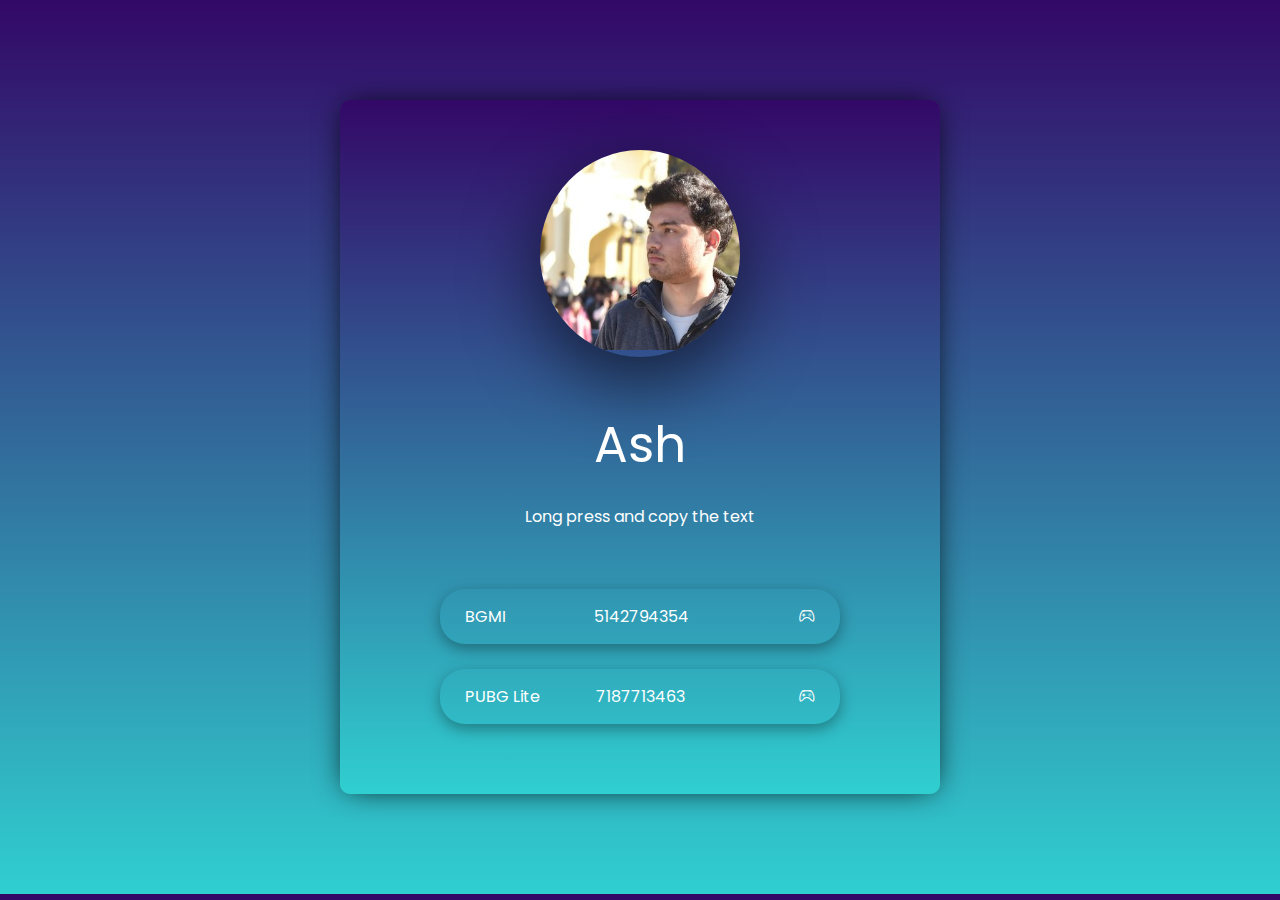
==== game.html @ 9f55cf36 "Add files via upload" ====
<!DOCTYPE html>
<html lang="en">
<head>
    <meta charset="UTF-8">
    <meta name="viewport" content="width=device-width, initial-scale=1.0">
    <title>Welcome</title>
    <link rel="preconnect" href="https://fonts.googleapis.com">
    <link rel="preconnect" href="https://fonts.gstatic.com" crossorigin>
    <link href="https://fonts.googleapis.com/css2?family=Poppins:ital,wght@0,100;0,200;0,300;0,400;0,500;0,600;0,700;0,800;0,900;1,100;1,200;1,300;1,400;1,500;1,600;1,700;1,800;1,900&display=swap" rel="stylesheet">
    <link rel="stylesheet" href="https://cdn.jsdelivr.net/npm/bootstrap-icons@1.11.3/font/bootstrap-icons.min.css">
    <link rel="stylesheet" href="style.css">
</head>
<body>
    <div class="card-wraper">
        <div class="logo-wrap">
            <div class="logo">
                <img src="./asset/436566150_420891967239264_334178107593399051_n.jpg" alt="profile picture" height="200px" width="200px">
            </div>
        </div>

        <h3 class="heading username">Ash</h3>

        <h4 class="heading caption">Long press and copy the text</h4>

        <div class="link-container">

            <div class="link-wrap">
                <div class="social-link">
                    <span class="link-caption">BGMI &emsp;&emsp;&emsp;&emsp;&emsp; 5142794354</span>
                    <i class="bi bi-controller link-icon"></i>
                </div>
            </div>

            <div class="link-wrap">
                <div class="social-link">
                    <span class="link-caption">PUBG Lite &emsp;&emsp;&emsp; 7187713463</span>
                    <i class="bi bi-controller link-icon"></i>
                </div>
            </div>
        
        </div>
    </div>
    <script src="script.js"></script>
</body>
</html>
---- style.css ----
a{
    text-decoration: none;
}
body{
    background-color: #472DC1;
    font-family: "Poppins", sans-serif;
    background-image: linear-gradient(to top, #30cfd0 0%, #330867 100%);
}
.logo-wrap{
    display: flex;
}
.card-wraper{
    width: 600px;
    margin: 100px auto;
    border-radius: 10px;
    -webkit-box-shadow: 0px 0px 31px -7px rgba(0,0,0,1);
    -moz-box-shadow: 0px 0px 31px -7px rgba(0,0,0,1);
    box-shadow: 0px 0px 31px -7px rgba(0,0,0,1);
    background-image: linear-gradient(to top, #30cfd0 0%, #330867 100%);
}
.logo{
    width: 200px;
    border-radius: 50%;
    overflow: hidden;
    box-shadow: rgba(0, 0, 0, 0.56) 0px 22px 70px 4px;
    margin: 50px auto;
}
.heading{
    text-align: center;
    color: white;
    font-weight: inherit;
}
.caption{
    margin-bottom: 60px;
}
.username{
    font-size: 50px;
    margin: 0;
}
.link-container{
    width: 400px;
    margin: 0 auto;
    display: flex;
    flex-direction: column;
}
.link-wrap{
    margin-bottom: 25px;
    padding: 15px 25px;
    border-radius: 25px;
    box-shadow: rgba(0, 0, 0, 0.35) 0px 5px 15px;
}
.link-wrap:last-child{
    margin-bottom: 70px;
}
.social-link{
    width: 100%;
    display: flex;
    color: white;
}
.link-caption{
    width: 90%;
}
.link-icon{
    width: 10%;
    text-align: right;
    align-items: right;
}
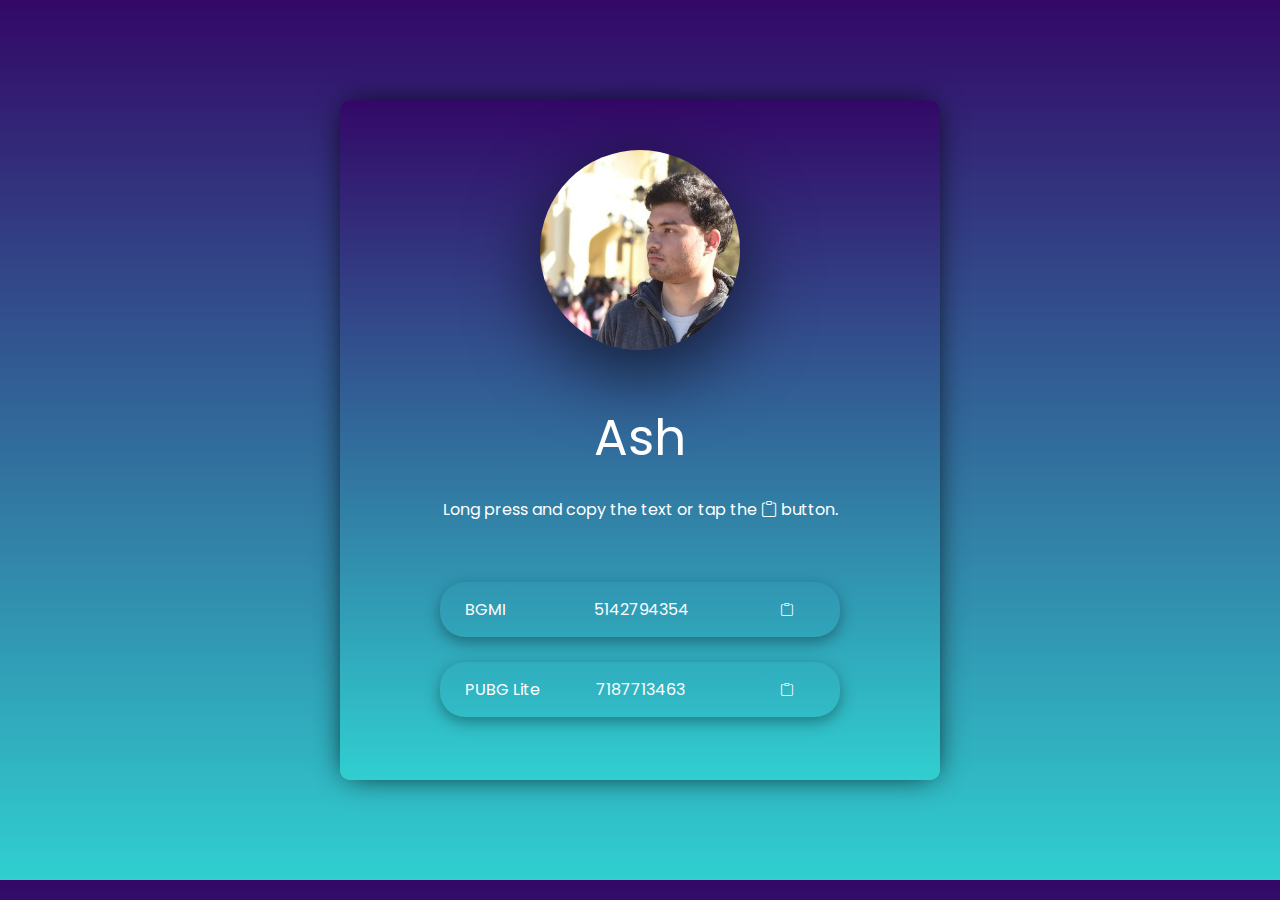
==== commit 0f24c458: "Add files via upload" ====
--- a/game.html
+++ b/game.html
@@ -11,7 +11,7 @@
     <link rel="stylesheet" href="style.css">
 </head>
 <body>
-    <div class="card-wraper">
+    <div class="card-wraper card-wraper-game">
         <div class="logo-wrap">
             <div class="logo">
                 <img src="./asset/436566150_420891967239264_334178107593399051_n.jpg" alt="profile picture" height="200px" width="200px">
@@ -20,22 +20,30 @@
 
         <h3 class="heading username">Ash</h3>
 
-        <h4 class="heading caption">Long press and copy the text</h4>
+        <h4 class="heading caption">Long press and copy the text or tap the <i class="bi bi-clipboard"></i> button.</h4>
 
-        <div class="link-container">
+        <div class="link-container" id="link-container">
 
-            <div class="link-wrap">
+            <div class="link-wrap" id="copy-text-btn">
                 <div class="social-link">
-                    <span class="link-caption">BGMI &emsp;&emsp;&emsp;&emsp;&emsp; 5142794354</span>
-                    <i class="bi bi-controller link-icon"></i>
+                    <span class="link-caption" id="text">BGMI &emsp;&emsp;&emsp;&emsp;&emsp; 5142794354</span>
+                    <button class = "btn copy-btn" onclick="copyText('5142794354'); showCopied();">
+                        <i class="bi bi-clipboard link-icon"></i>
+                    </button>
                 </div>
             </div>
 
-            <div class="link-wrap">
+            <div class="link-wrap" id="copy-text-btn">
                 <div class="social-link">
-                    <span class="link-caption">PUBG Lite &emsp;&emsp;&emsp; 7187713463</span>
-                    <i class="bi bi-controller link-icon"></i>
+                    <span class="link-caption" id="text">PUBG Lite &emsp;&emsp;&emsp; 7187713463</span>
+                    <button class = "btn copy-btn" onclick="copyText('7187713463'); showCopied()">
+                        <i class="bi bi-clipboard link-icon"></i>
+                    </button>
                 </div>
+            </div>
+
+            <div class = "copied-prompt" id="copied-prompt" style="text-align: center; color: white; font-size: 12px; margin-bottom: 20px;">
+                Copied to clipboard
             </div>
         
         </div>
--- a/style.css
+++ b/style.css
@@ -1,5 +1,17 @@
+body{
+    margin: 0;
+    padding: 0;
+}
 a{
     text-decoration: none;
+}
+.btn{
+    margin: 0;
+    padding: 0;
+    border: none;
+    background-color: transparent;
+    color: white;
+    cursor: copy;
 }
 body{
     background-color: #472DC1;
@@ -20,6 +32,7 @@
 }
 .logo{
     width: 200px;
+    height: 200px;
     border-radius: 50%;
     overflow: hidden;
     box-shadow: rgba(0, 0, 0, 0.56) 0px 22px 70px 4px;
@@ -64,4 +77,48 @@
     width: 10%;
     text-align: right;
     align-items: right;
-}+}
+/* responsive */
+@media (max-width: 768px) {
+    .card-wraper {
+        width: 100%;
+        margin: 0;
+    }
+    .card-wraper-game{
+        height: 100vh;
+    }
+    .link-container{
+        width: 80%;
+    }
+}
+/* page loading */
+.pre-loader{
+    top: 0;
+    position: fixed;
+    width: 100%;
+    height: 100vh;
+    background-image: linear-gradient(to top, #30cfd0 0%, #330867 100%);
+    display: flex;
+}
+.loader {
+    width: 48px;
+    height: 6px;
+    display: block;
+    margin: auto;
+    position: relative;
+    border-radius: 4px;
+    color: #FFF;
+    box-sizing: border-box;
+    animation: animloader 0.6s linear infinite;
+  }
+  
+  @keyframes animloader {
+    0% { box-shadow: -10px 20px, 10px 35px , 0px 50px }
+    25% { box-shadow: 0px 20px ,  0px 35px, 10px 50px }
+    50% { box-shadow: 10px 20px, -10px 35px, 0px 50px }
+    75% { box-shadow: 0px 20px, 0px  35px, -10px 50px }
+    100% { box-shadow: -10px 20px, 10px  35px, 0px 50px}
+  }
+  .copied-prompt{
+    visibility: hidden;
+  }